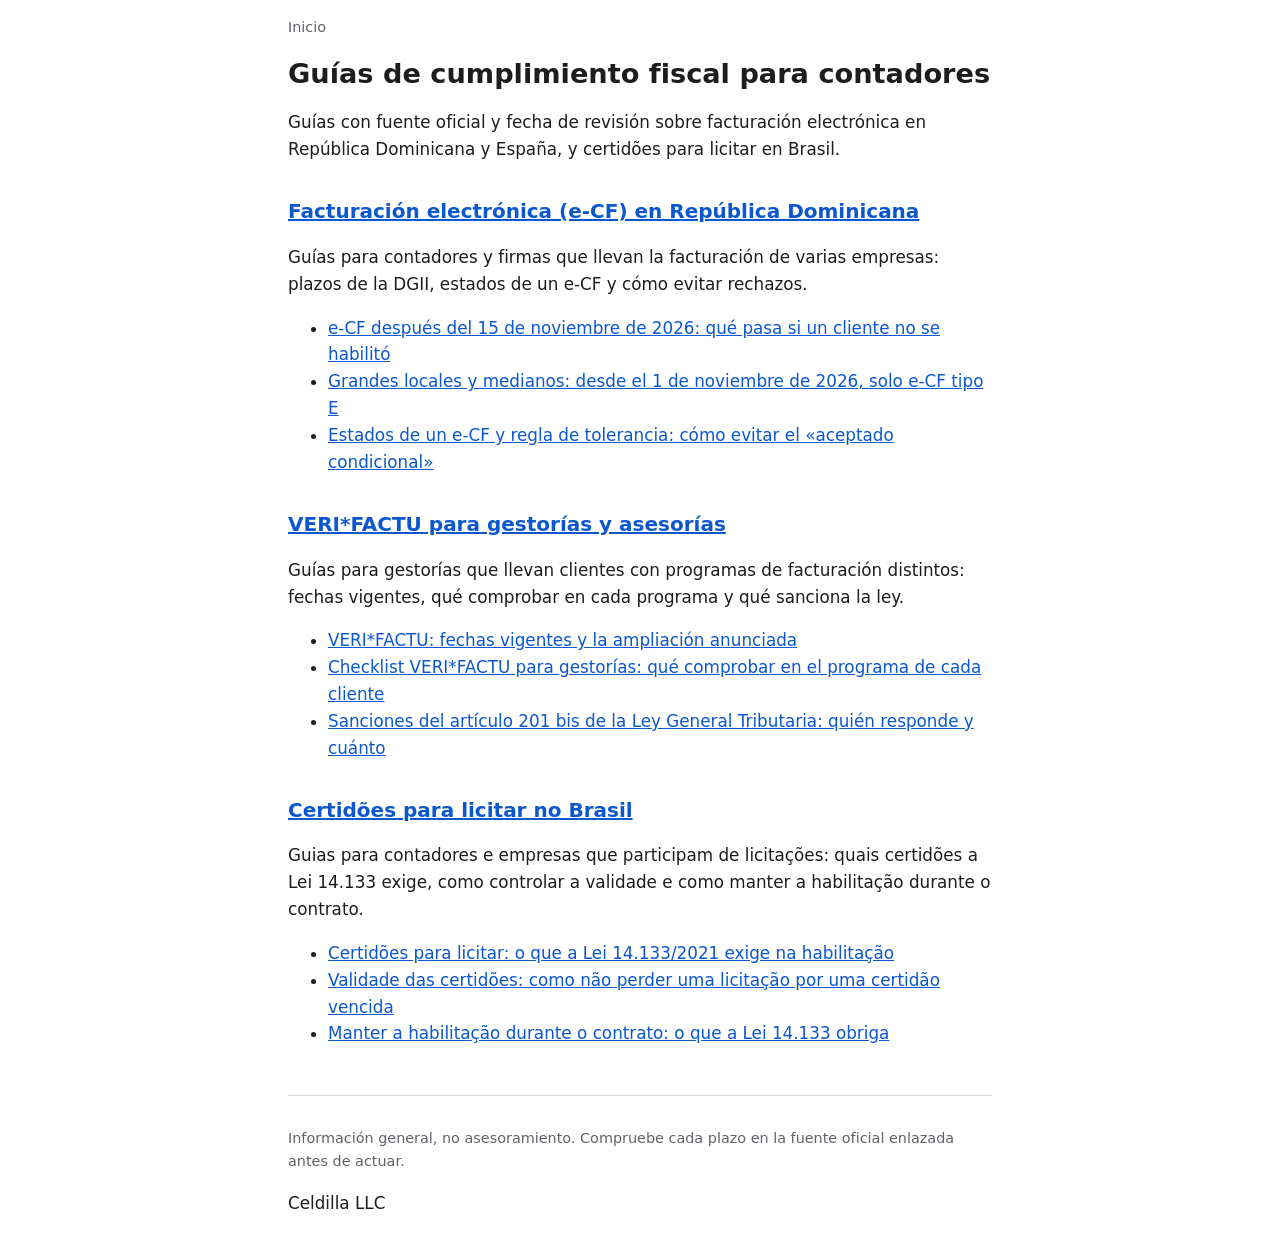
==== index.html @ ee2a4308 "Guias educativas de Celdilla, fase A (O-013), desde bloque/B4 b7f0a94 Co-Authored-By: Claude Opus 5." ====
<!doctype html>
<html lang="es">
<head>
<meta charset="utf-8">
<meta name="viewport" content="width=device-width, initial-scale=1">
<title>Guías de cumplimiento fiscal para contadores</title>
<meta name="description" content="Guías con fuente oficial sobre e-CF, VERI*FACTU y certidões.">
<link rel="canonical" href="https://mramirezraul71.github.io/celdilla-guias/">
<link rel="stylesheet" href="estilo.css">
<script type="application/ld+json">
{
 "@context": "https://schema.org",
 "@type": "WebSite",
 "name": "Guías de Celdilla",
 "inLanguage": [
  "es",
  "pt-BR"
 ],
 "publisher": {
  "@type": "Organization",
  "name": "Celdilla LLC"
 }
}
</script>
</head>
<body>
<header><nav aria-label="migas">Inicio</nav></header>
<main>
<h1>Guías de cumplimiento fiscal para contadores</h1>
<p>Guías con fuente oficial y fecha de revisión sobre facturación electrónica en República Dominicana y España, y certidões para licitar en Brasil.</p>
<section lang="es-DO"><h2><a href="rd/index.html">Facturación electrónica (e-CF) en República Dominicana</a></h2><p>Guías para contadores y firmas que llevan la facturación de varias empresas: plazos de la DGII, estados de un e-CF y cómo evitar rechazos.</p><ul><li><a href="rd/e-cf-despues-del-15-de-noviembre.html" hreflang="es-DO">e-CF después del 15 de noviembre de 2026: qué pasa si un cliente no se habilitó</a></li><li><a href="rd/grandes-locales-y-medianos-solo-e-cf.html" hreflang="es-DO">Grandes locales y medianos: desde el 1 de noviembre de 2026, solo e-CF tipo E</a></li><li><a href="rd/estados-del-e-cf-y-tolerancia.html" hreflang="es-DO">Estados de un e-CF y regla de tolerancia: cómo evitar el «aceptado condicional»</a></li></ul></section>
<section lang="es-ES"><h2><a href="es/index.html">VERI*FACTU para gestorías y asesorías</a></h2><p>Guías para gestorías que llevan clientes con programas de facturación distintos: fechas vigentes, qué comprobar en cada programa y qué sanciona la ley.</p><ul><li><a href="es/verifactu-fechas-vigentes.html" hreflang="es-ES">VERI*FACTU: fechas vigentes y la ampliación anunciada</a></li><li><a href="es/checklist-verifactu-gestorias.html" hreflang="es-ES">Checklist VERI*FACTU para gestorías: qué comprobar en el programa de cada cliente</a></li><li><a href="es/sanciones-articulo-201-bis.html" hreflang="es-ES">Sanciones del artículo 201 bis de la Ley General Tributaria: quién responde y cuánto</a></li></ul></section>
<section lang="pt-BR"><h2><a href="br/index.html">Certidões para licitar no Brasil</a></h2><p>Guias para contadores e empresas que participam de licitações: quais certidões a Lei 14.133 exige, como controlar a validade e como manter a habilitação durante o contrato.</p><ul><li><a href="br/certidoes-que-a-lei-14133-exige.html" hreflang="pt-BR">Certidões para licitar: o que a Lei 14.133/2021 exige na habilitação</a></li><li><a href="br/validade-das-certidoes.html" hreflang="pt-BR">Validade das certidões: como não perder uma licitação por uma certidão vencida</a></li><li><a href="br/manter-a-habilitacao-no-contrato.html" hreflang="pt-BR">Manter a habilitação durante o contrato: o que a Lei 14.133 obriga</a></li></ul></section>
</main>
<footer><p class="aviso">Información general, no asesoramiento. Compruebe cada plazo en la fuente oficial enlazada antes de actuar.</p><p>Celdilla LLC</p></footer>
</body>
</html>
---- estilo.css ----
:root {
  --texto: #1d1d1f;
  --fondo: #ffffff;
  --suave: #5f6368;
  --borde: #d9d9de;
  --enlace: #0b57d0;
  --aviso: #fff4ce;
  --mock: #fde2e1;
}
@media (prefers-color-scheme: dark) {
  :root {
    --texto: #e8e8ea;
    --fondo: #16171a;
    --suave: #a8abb2;
    --borde: #3a3c42;
    --enlace: #8ab4f8;
    --aviso: #3b3417;
    --mock: #47201f;
  }
}
* { box-sizing: border-box; }
body {
  margin: 0 auto;
  max-width: 46rem;
  padding: 1rem;
  font: 1.05rem/1.6 system-ui, -apple-system, "Segoe UI", Roboto, sans-serif;
  color: var(--texto);
  background: var(--fondo);
}
a { color: var(--enlace); }
h1 { font-size: 1.7rem; line-height: 1.25; }
h2 { font-size: 1.25rem; margin-top: 2rem; }
nav { font-size: 0.9rem; color: var(--suave); }
.revision, .aviso { color: var(--suave); font-size: 0.9rem; }
.resumen, .promesa { font-size: 1.1rem; }
table { width: 100%; border-collapse: collapse; display: block; overflow-x: auto; }
th, td { border: 1px solid var(--borde); padding: 0.4rem 0.6rem; text-align: left; vertical-align: top; }
dt { font-weight: 600; margin-top: 1rem; }
dd { margin: 0.3rem 0 0 0; }
.fuentes { font-size: 0.9rem; }
.mock, .borrador { background: var(--mock); padding: 0.6rem 0.8rem; font-weight: 600; }
.borrador { background: var(--aviso); }
footer { margin-top: 3rem; border-top: 1px solid var(--borde); padding-top: 1rem; }
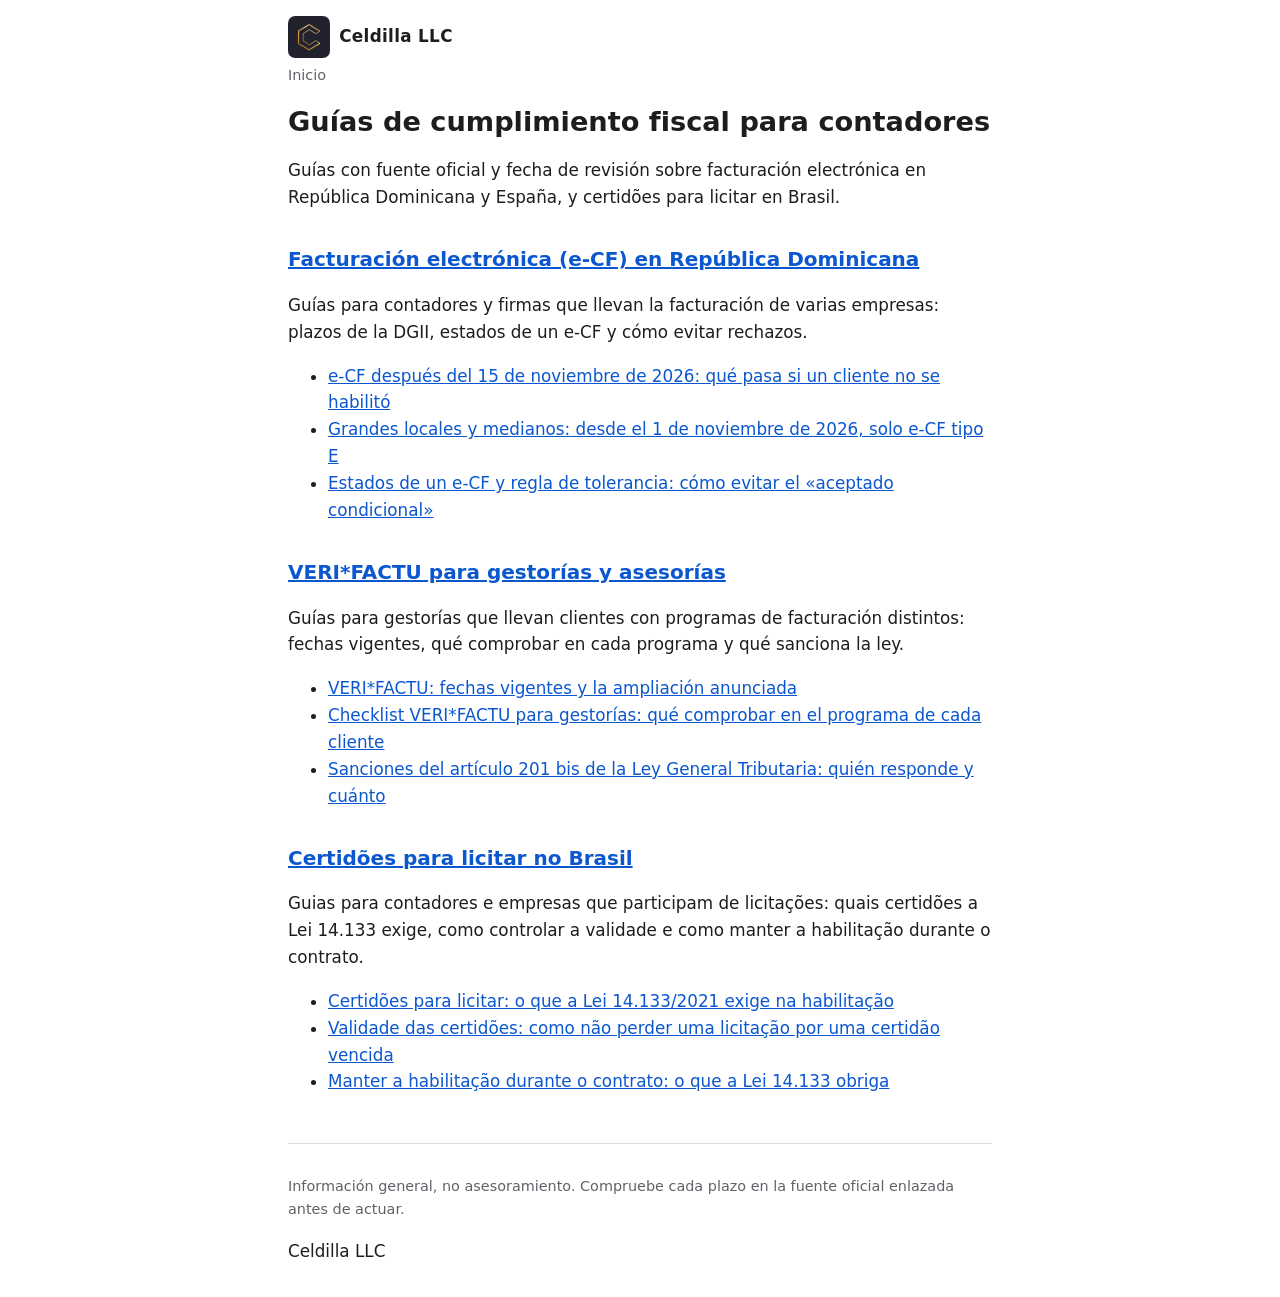
==== commit 4f9a0784: "Logotipo oficial de Celdilla (opción A) en el encabezado y favicon de todas las guías" ====
--- a/index.html
+++ b/index.html
@@ -5,8 +5,9 @@
 <meta name="viewport" content="width=device-width, initial-scale=1">
 <title>Guías de cumplimiento fiscal para contadores</title>
 <meta name="description" content="Guías con fuente oficial sobre e-CF, VERI*FACTU y certidões.">
-<link rel="canonical" href="https://mramirezraul71.github.io/celdilla-guias/">
+<link rel="canonical" href="https://guias.celdilla.com/">
 <link rel="stylesheet" href="estilo.css">
+<link rel="icon" type="image/webp" href="logo-celdilla.webp">
 <script type="application/ld+json">
 {
  "@context": "https://schema.org",
@@ -24,7 +25,8 @@
 </script>
 </head>
 <body>
-<header><nav aria-label="migas">Inicio</nav></header>
+<header>
+<div class="marca"><img src="logo-celdilla.webp" alt="Logotipo de Celdilla LLC" width="42" height="42"><span>Celdilla LLC</span></div><nav aria-label="migas">Inicio</nav></header>
 <main>
 <h1>Guías de cumplimiento fiscal para contadores</h1>
 <p>Guías con fuente oficial y fecha de revisión sobre facturación electrónica en República Dominicana y España, y certidões para licitar en Brasil.</p>
--- a/estilo.css
+++ b/estilo.css
@@ -40,4 +40,10 @@
 .fuentes { font-size: 0.9rem; }
 .mock, .borrador { background: var(--mock); padding: 0.6rem 0.8rem; font-weight: 600; }
 .borrador { background: var(--aviso); }
+.kit { border: 1px solid var(--borde); border-radius: 0.4rem; padding: 0.2rem 1rem; margin: 1.5rem 0; }
+.kit h2 { margin-top: 0.8rem; }
 footer { margin-top: 3rem; border-top: 1px solid var(--borde); padding-top: 1rem; }
+
+.marca{display:flex;align-items:center;gap:.6rem;margin-bottom:.4rem}
+.marca img{width:2.6rem;height:2.6rem;border-radius:.45rem;display:block}
+.marca span{font-weight:700;letter-spacing:.02em}
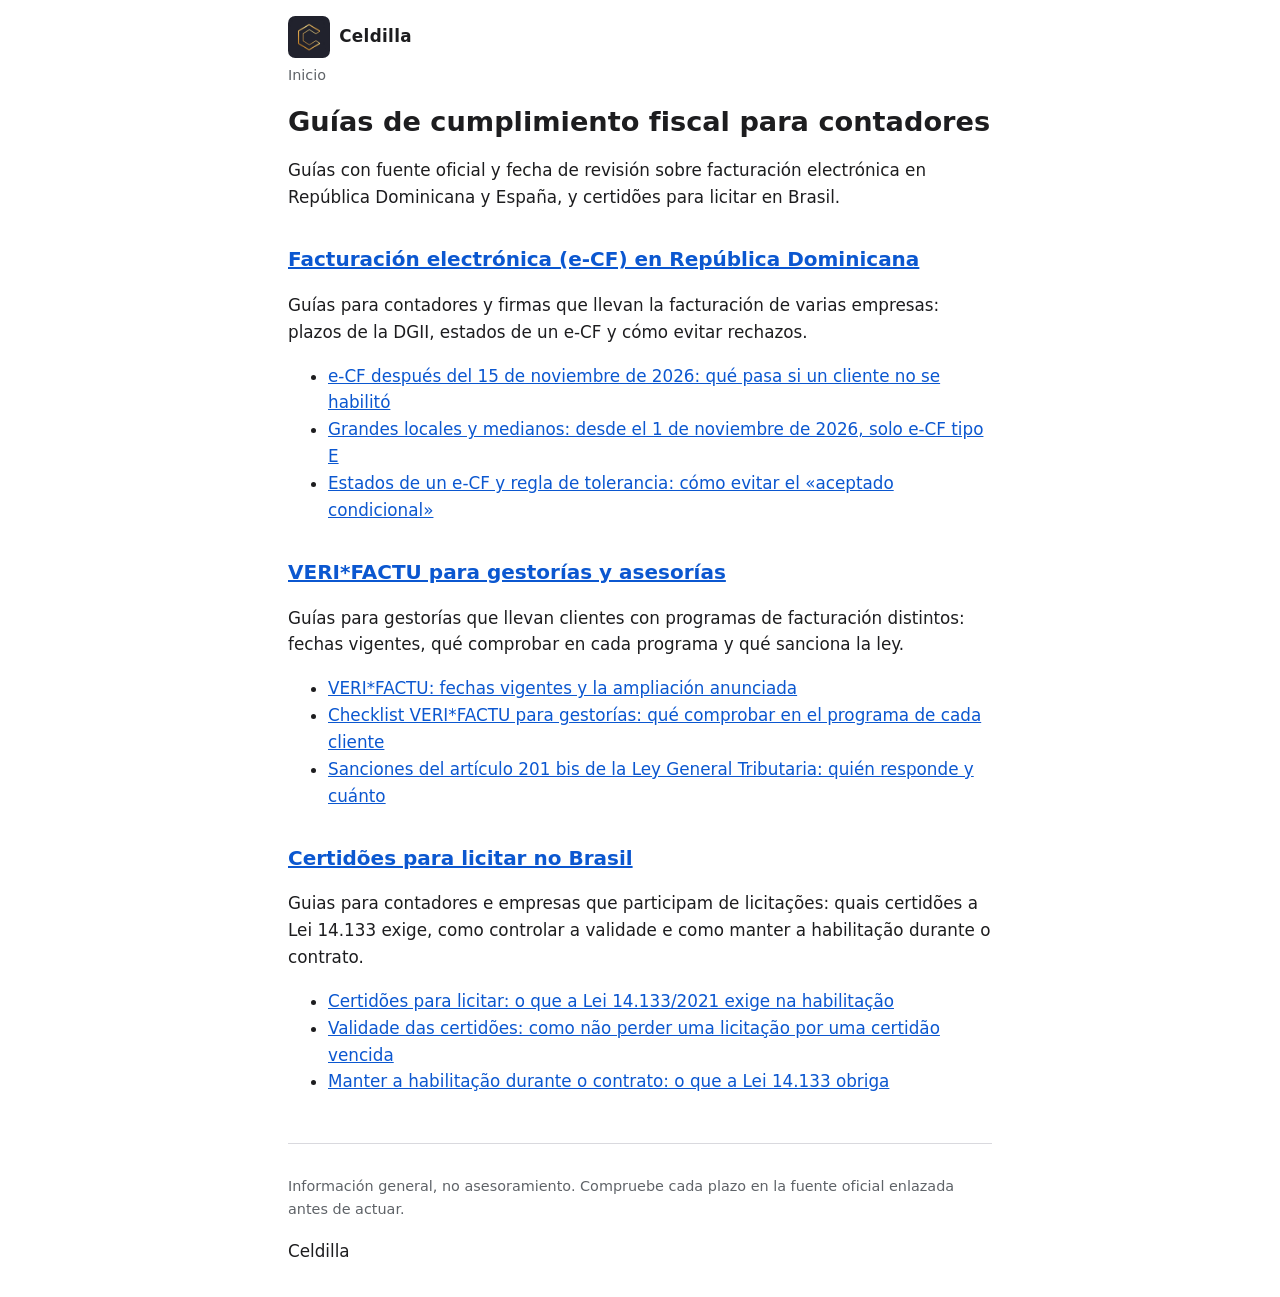
==== commit 1ca86abb: "Guías: «Celdilla» en lugar de «Celdilla LLC» hasta que la sociedad entre en vigor el 1-ene-2027 (O-2" ====
--- a/index.html
+++ b/index.html
@@ -19,14 +19,14 @@
  ],
  "publisher": {
   "@type": "Organization",
-  "name": "Celdilla LLC"
+  "name": "Celdilla"
  }
 }
 </script>
 </head>
 <body>
 <header>
-<div class="marca"><img src="logo-celdilla.webp" alt="Logotipo de Celdilla LLC" width="42" height="42"><span>Celdilla LLC</span></div><nav aria-label="migas">Inicio</nav></header>
+<div class="marca"><img src="logo-celdilla.webp" alt="Logotipo de Celdilla" width="42" height="42"><span>Celdilla</span></div><nav aria-label="migas">Inicio</nav></header>
 <main>
 <h1>Guías de cumplimiento fiscal para contadores</h1>
 <p>Guías con fuente oficial y fecha de revisión sobre facturación electrónica en República Dominicana y España, y certidões para licitar en Brasil.</p>
@@ -34,6 +34,6 @@
 <section lang="es-ES"><h2><a href="es/index.html">VERI*FACTU para gestorías y asesorías</a></h2><p>Guías para gestorías que llevan clientes con programas de facturación distintos: fechas vigentes, qué comprobar en cada programa y qué sanciona la ley.</p><ul><li><a href="es/verifactu-fechas-vigentes.html" hreflang="es-ES">VERI*FACTU: fechas vigentes y la ampliación anunciada</a></li><li><a href="es/checklist-verifactu-gestorias.html" hreflang="es-ES">Checklist VERI*FACTU para gestorías: qué comprobar en el programa de cada cliente</a></li><li><a href="es/sanciones-articulo-201-bis.html" hreflang="es-ES">Sanciones del artículo 201 bis de la Ley General Tributaria: quién responde y cuánto</a></li></ul></section>
 <section lang="pt-BR"><h2><a href="br/index.html">Certidões para licitar no Brasil</a></h2><p>Guias para contadores e empresas que participam de licitações: quais certidões a Lei 14.133 exige, como controlar a validade e como manter a habilitação durante o contrato.</p><ul><li><a href="br/certidoes-que-a-lei-14133-exige.html" hreflang="pt-BR">Certidões para licitar: o que a Lei 14.133/2021 exige na habilitação</a></li><li><a href="br/validade-das-certidoes.html" hreflang="pt-BR">Validade das certidões: como não perder uma licitação por uma certidão vencida</a></li><li><a href="br/manter-a-habilitacao-no-contrato.html" hreflang="pt-BR">Manter a habilitação durante o contrato: o que a Lei 14.133 obriga</a></li></ul></section>
 </main>
-<footer><p class="aviso">Información general, no asesoramiento. Compruebe cada plazo en la fuente oficial enlazada antes de actuar.</p><p>Celdilla LLC</p></footer>
+<footer><p class="aviso">Información general, no asesoramiento. Compruebe cada plazo en la fuente oficial enlazada antes de actuar.</p><p>Celdilla</p></footer>
 </body>
 </html>
